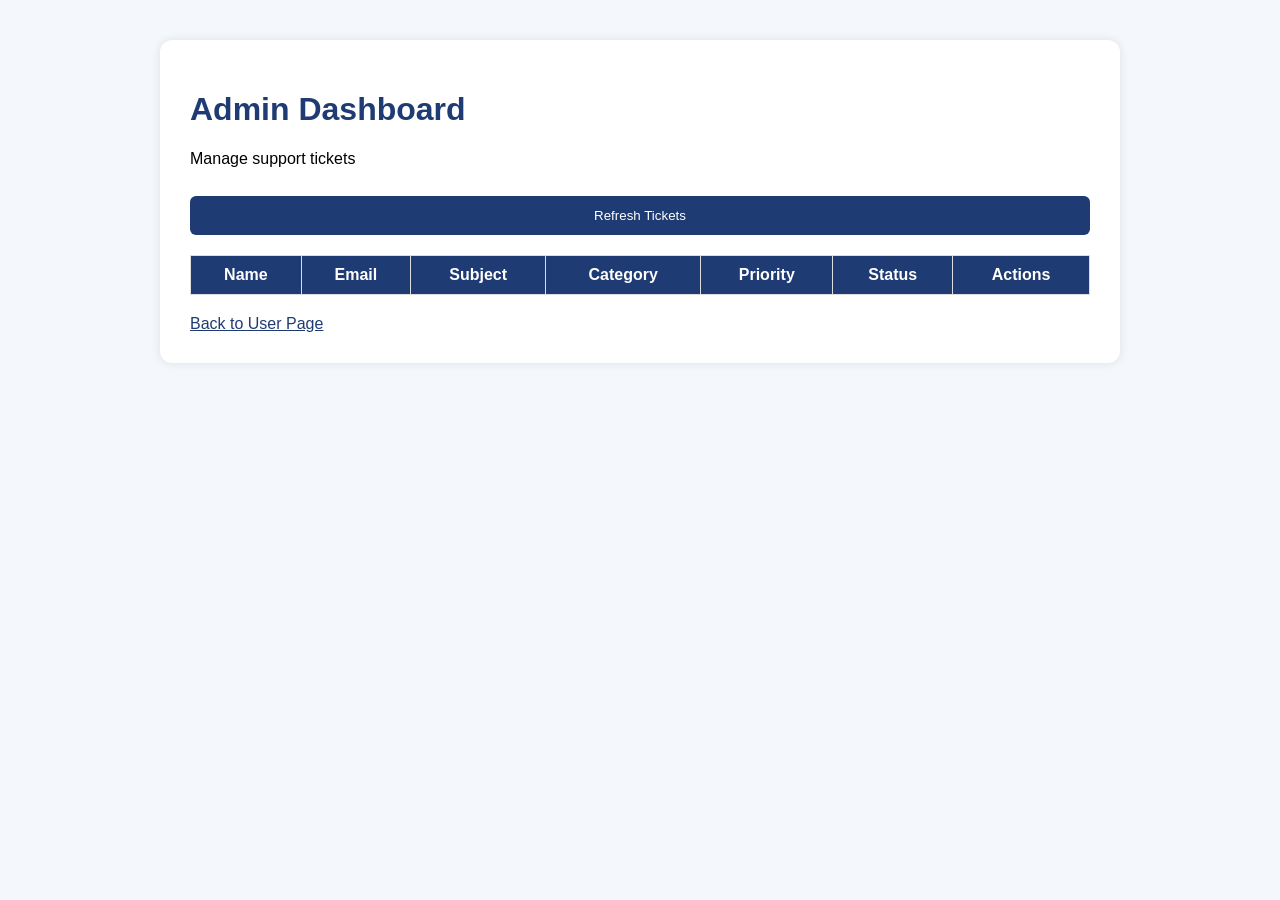
==== frontend/admin.html @ 382a07c1 "Build initial frontend pages" ====
<!doctype html>
<html lang="en">
  <head>
    <meta charset="UTF-8" />
    <title>CloudSupport - Admin</title>
    <link rel="stylesheet" href="css/style.css" />
  </head>
  <body>
    <div class="container">
      <h1>Admin Dashboard</h1>
      <p>Manage support tickets</p>

      <button onclick="loadTickets()">Refresh Tickets</button>

      <table>
        <thead>
          <tr>
            <th>Name</th>
            <th>Email</th>
            <th>Subject</th>
            <th>Category</th>
            <th>Priority</th>
            <th>Status</th>
            <th>Actions</th>
          </tr>
        </thead>
        <tbody id="ticketsTable"></tbody>
      </table>

      <a href="index.html">Back to User Page</a>
    </div>

    <script src="js/admin.js"></script>
  </body>
</html>
---- frontend/css/style.css ----
body {
  font-family: Arial, sans-serif;
  background-color: #f4f7fb;
  margin: 0;
  padding: 0;
}

.container {
  width: 80%;
  max-width: 900px;
  margin: 40px auto;
  background: white;
  padding: 30px;
  border-radius: 12px;
  box-shadow: 0 0 10px rgba(0, 0, 0, 0.1);
}

h1 {
  color: #1f3b73;
}

input,
select,
textarea,
button {
  width: 100%;
  padding: 12px;
  margin-top: 12px;
  box-sizing: border-box;
}

textarea {
  height: 120px;
}

button {
  background-color: #1f3b73;
  color: white;
  border: none;
  cursor: pointer;
  border-radius: 6px;
}

button:hover {
  background-color: #2f5597;
}

table {
  width: 100%;
  margin-top: 20px;
  border-collapse: collapse;
}

th,
td {
  border: 1px solid #ddd;
  padding: 10px;
  text-align: center;
}

th {
  background-color: #1f3b73;
  color: white;
}

a {
  display: block;
  margin-top: 20px;
  color: #1f3b73;
}
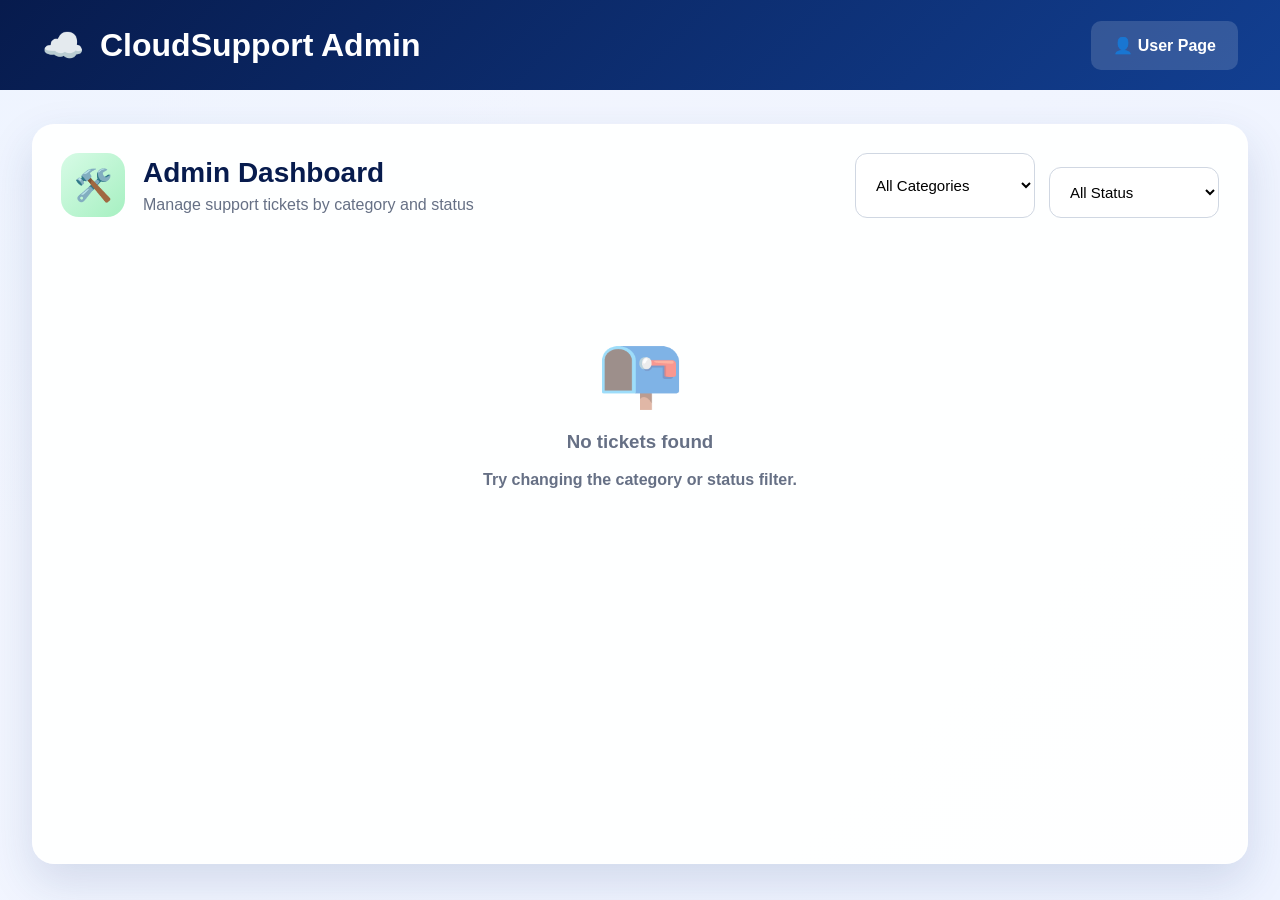
==== commit 886ecddb: "Finalize frontend pages and admin dashboard" ====
--- a/frontend/admin.html
+++ b/frontend/admin.html
@@ -1,35 +1,53 @@
-<!doctype html>
+<!DOCTYPE html>
 <html lang="en">
-  <head>
-    <meta charset="UTF-8" />
-    <title>CloudSupport - Admin</title>
-    <link rel="stylesheet" href="css/style.css" />
-  </head>
-  <body>
-    <div class="container">
-      <h1>Admin Dashboard</h1>
-      <p>Manage support tickets</p>
+<head>
+  <meta charset="UTF-8" />
+  <meta name="viewport" content="width=device-width, initial-scale=1.0" />
+  <title>CloudSupport - Admin</title>
+  <link rel="stylesheet" href="css/style.css" />
+</head>
+<body>
+  <header class="topbar">
+    <div class="brand">
+      <span class="brand-icon">☁️</span>
+      <h1>CloudSupport Admin</h1>
+    </div>
+    <a class="admin-link" href="index.html">👤 User Page</a>
+  </header>
 
-      <button onclick="loadTickets()">Refresh Tickets</button>
+  <main class="admin-layout">
+    <section class="panel admin-panel">
+      <div class="tickets-header">
+        <div class="section-title">
+          <div class="title-icon green">🛠️</div>
+          <div>
+            <h2>Admin Dashboard</h2>
+            <p>Manage support tickets by category and status</p>
+          </div>
+        </div>
 
-      <table>
-        <thead>
-          <tr>
-            <th>Name</th>
-            <th>Email</th>
-            <th>Subject</th>
-            <th>Category</th>
-            <th>Priority</th>
-            <th>Status</th>
-            <th>Actions</th>
-          </tr>
-        </thead>
-        <tbody id="ticketsTable"></tbody>
-      </table>
+        <div class="admin-filters">
+          <select id="categoryFilter">
+            <option value="All">All Categories</option>
+            <option value="Technical">Technical</option>
+            <option value="Access">Access</option>
+            <option value="Bug">Bug</option>
+            <option value="Other">Other</option>
+          </select>
 
-      <a href="index.html">Back to User Page</a>
-    </div>
+          <select id="statusFilter">
+            <option value="All">All Status</option>
+            <option value="Open">Open</option>
+            <option value="In Progress">In Progress</option>
+            <option value="Closed">Closed</option>
+          </select>
+        </div>
+      </div>
 
-    <script src="js/admin.js"></script>
-  </body>
-</html>
+      <div id="adminTicketsList" class="admin-tickets-list"></div>
+    </section>
+  </main>
+
+  <script src="js/admin.js"></script>
+</body>
+</html>
--- a/frontend/css/style.css
+++ b/frontend/css/style.css
@@ -1,70 +1,388 @@
+* {
+  box-sizing: border-box;
+}
+
 body {
-  font-family: Arial, sans-serif;
-  background-color: #f4f7fb;
   margin: 0;
-  padding: 0;
-}
-
-.container {
-  width: 80%;
-  max-width: 900px;
-  margin: 40px auto;
-  background: white;
-  padding: 30px;
-  border-radius: 12px;
-  box-shadow: 0 0 10px rgba(0, 0, 0, 0.1);
-}
-
-h1 {
-  color: #1f3b73;
+  font-family: "Segoe UI", Arial, sans-serif;
+  color: #101828;
+  background:
+    radial-gradient(circle at top left, #eef4ff, transparent 35%),
+    linear-gradient(135deg, #f4f7ff, #eef3ff);
+  min-height: 100vh;
+}
+
+.topbar {
+  height: 90px;
+  padding: 0 42px;
+  background: linear-gradient(135deg, #071b4d, #123f91);
+  color: white;
+  display: flex;
+  align-items: center;
+  justify-content: space-between;
+}
+
+.brand {
+  display: flex;
+  align-items: center;
+  gap: 16px;
+}
+
+.brand-icon {
+  font-size: 34px;
+}
+
+.brand h1 {
+  margin: 0;
+  font-size: 32px;
+}
+
+.admin-link {
+  color: white;
+  text-decoration: none;
+  background: rgba(255,255,255,0.15);
+  padding: 15px 22px;
+  border-radius: 10px;
+  font-weight: 700;
+}
+
+.page-layout {
+  width: 100%;
+  padding: 34px 32px;
+  display: grid;
+  grid-template-columns: 1.05fr 0.95fr;
+  gap: 30px;
+}
+
+.panel {
+  background: rgba(255,255,255,0.92);
+  border-radius: 22px;
+  padding: 28px;
+  min-height: calc(100vh - 160px);
+  box-shadow: 0 18px 45px rgba(35, 58, 120, 0.15);
+  border: 1px solid rgba(255,255,255,0.8);
+}
+
+.section-title {
+  display: flex;
+  align-items: center;
+  gap: 18px;
+}
+
+.title-icon {
+  width: 64px;
+  height: 64px;
+  border-radius: 18px;
+  display: grid;
+  place-items: center;
+  font-size: 31px;
+}
+
+.purple {
+  background: linear-gradient(135deg, #8b35ff, #1976ff);
+}
+
+.green {
+  background: linear-gradient(135deg, #d7fbe6, #a6f0c1);
+}
+
+.section-title h2 {
+  margin: 0;
+  color: #071b4d;
+  font-size: 28px;
+}
+
+.section-title p {
+  margin: 7px 0 0;
+  color: #667085;
+}
+
+form {
+  margin-top: 28px;
+  border-top: 3px solid #8b35ff;
+  padding-top: 26px;
+}
+
+.form-grid {
+  display: grid;
+  grid-template-columns: 1fr 1fr;
+  gap: 18px 22px;
+}
+
+.field {
+  display: flex;
+  flex-direction: column;
+}
+
+.full {
+  grid-column: 1 / -1;
+}
+
+label {
+  font-weight: 700;
+  margin-bottom: 9px;
+  color: #182b4d;
 }
 
 input,
 select,
-textarea,
-button {
-  width: 100%;
-  padding: 12px;
-  margin-top: 12px;
-  box-sizing: border-box;
-}
-
 textarea {
-  height: 120px;
-}
-
-button {
-  background-color: #1f3b73;
+  width: 100%;
+  border: 1px solid #d0d7e2;
+  border-radius: 12px;
+  padding: 15px 16px;
+  font-size: 15px;
+  background: white;
+  outline: none;
+}
+
+input:focus,
+select:focus,
+textarea:focus {
+  border-color: #7c3cff;
+  box-shadow: 0 0 0 4px rgba(124, 60, 255, 0.1);
+}
+
+textarea {
+  height: 125px;
+  max-height: 150px;
+  resize: vertical;
+}
+
+.counter {
+  align-self: flex-end;
+  color: #98a2b3;
+  font-size: 13px;
+  margin-top: -28px;
+  margin-right: 14px;
+  z-index: 1;
+}
+
+.submit-btn {
+  margin-top: 24px;
+  width: 100%;
+  border: 0;
+  border-radius: 12px;
+  padding: 17px;
   color: white;
+  font-weight: 800;
+  font-size: 16px;
+  cursor: pointer;
+  background: linear-gradient(135deg, #8b35ff, #0078ff);
+  box-shadow: 0 10px 25px rgba(0, 120, 255, 0.25);
+}
+
+.submit-btn:hover {
+  transform: translateY(-1px);
+}
+
+.info-box {
+  margin-top: 22px;
+  background: linear-gradient(135deg, #e8f4ff, #dff0ff);
+  color: #075ab8;
+  padding: 18px;
+  border-radius: 13px;
+  font-weight: 600;
+}
+
+#message {
+  color: #027a48;
+  font-weight: 700;
+}
+
+.tickets-header {
+  display: flex;
+  justify-content: space-between;
+  gap: 15px;
+  align-items: flex-start;
+}
+
+#statusFilter {
+  width: 170px;
+  margin-top: 14px;
+}
+
+.tickets-list {
+  margin-top: 32px;
+  display: flex;
+  flex-direction: column;
+  gap: 18px;
+}
+
+.ticket-item {
+  display: grid;
+  grid-template-columns: 70px 1fr auto;
+  gap: 16px;
+  align-items: center;
+  background: #fbfcff;
+  border: 1px solid #e4e7ec;
+  border-left: 5px solid #12b76a;
+  border-radius: 16px;
+  padding: 22px;
+  box-shadow: 0 12px 25px rgba(16, 24, 40, 0.05);
+}
+
+.ticket-icon {
+  width: 58px;
+  height: 58px;
+  border-radius: 50%;
+  display: grid;
+  place-items: center;
+  font-size: 28px;
+  background: #dcfae6;
+}
+
+.ticket-content h3 {
+  margin: 0 0 8px;
+  color: #071b4d;
+}
+
+.ticket-meta {
+  color: #667085;
+  font-weight: 600;
+  font-size: 14px;
+}
+
+.ticket-desc {
+  color: #475467;
+  margin: 10px 0;
+}
+
+.status {
+  padding: 9px 14px;
+  border-radius: 20px;
+  background: #dcfae6;
+  color: #067647;
+  font-weight: 800;
+}
+
+.priority-high {
+  color: #d92d20;
+}
+
+.priority-medium {
+  color: #f79009;
+}
+
+.priority-low {
+  color: #039855;
+}
+
+.empty {
+  text-align: center;
+  margin-top: 80px;
+  color: #667085;
+  font-weight: 600;
+}
+
+.empty-icon {
+  font-size: 70px;
+  opacity: 0.55;
+  margin-bottom: 15px;
+}
+
+@media (max-width: 1000px) {
+  .page-layout {
+    grid-template-columns: 1fr;
+  }
+
+  .panel {
+    min-height: auto;
+  }
+}
+.ticket-actions {
+  display: flex;
+  flex-direction: column;
+  align-items: flex-end;
+  gap: 12px;
+}
+
+.delete-btn {
+  width: auto;
+  padding: 9px 14px;
+  border-radius: 20px;
   border: none;
+  background: #fee4e2;
+  color: #b42318;
+  font-weight: 800;
   cursor: pointer;
-  border-radius: 6px;
-}
-
-button:hover {
-  background-color: #2f5597;
-}
-
-table {
-  width: 100%;
-  margin-top: 20px;
-  border-collapse: collapse;
-}
-
-th,
-td {
-  border: 1px solid #ddd;
-  padding: 10px;
-  text-align: center;
-}
-
-th {
-  background-color: #1f3b73;
-  color: white;
-}
-
-a {
-  display: block;
-  margin-top: 20px;
-  color: #1f3b73;
-}
+}
+
+.delete-btn:hover {
+  background: #fecdca;
+}
+
+.admin-layout {
+  width: 100%;
+  padding: 34px 32px;
+}
+
+.admin-panel {
+  min-height: calc(100vh - 160px);
+}
+
+.admin-filters {
+  display: flex;
+  gap: 14px;
+}
+
+.admin-filters select {
+  width: 180px;
+  margin-top: 0;
+}
+
+.admin-tickets-list {
+  margin-top: 32px;
+  display: grid;
+  grid-template-columns: 1fr;
+  gap: 18px;
+}
+
+.admin-ticket-card {
+  display: grid;
+  grid-template-columns: 70px 1fr 220px;
+  gap: 20px;
+  align-items: center;
+  background: #fbfcff;
+  border: 1px solid #e4e7ec;
+  border-left: 6px solid #12b76a;
+  border-radius: 18px;
+  padding: 24px;
+  box-shadow: 0 12px 25px rgba(16, 24, 40, 0.05);
+}
+
+.admin-ticket-info h3 {
+  margin: 0 0 10px;
+  color: #071b4d;
+  font-size: 22px;
+}
+
+.admin-ticket-info p {
+  margin: 6px 0;
+  color: #344054;
+}
+
+.admin-actions {
+  display: flex;
+  flex-direction: column;
+  gap: 14px;
+}
+
+.admin-actions select {
+  width: 100%;
+  margin-top: 0;
+}
+
+@media (max-width: 900px) {
+  .admin-ticket-card {
+    grid-template-columns: 1fr;
+  }
+
+  .admin-filters {
+    flex-direction: column;
+  }
+
+  .admin-filters select {
+    width: 100%;
+  }
+}
